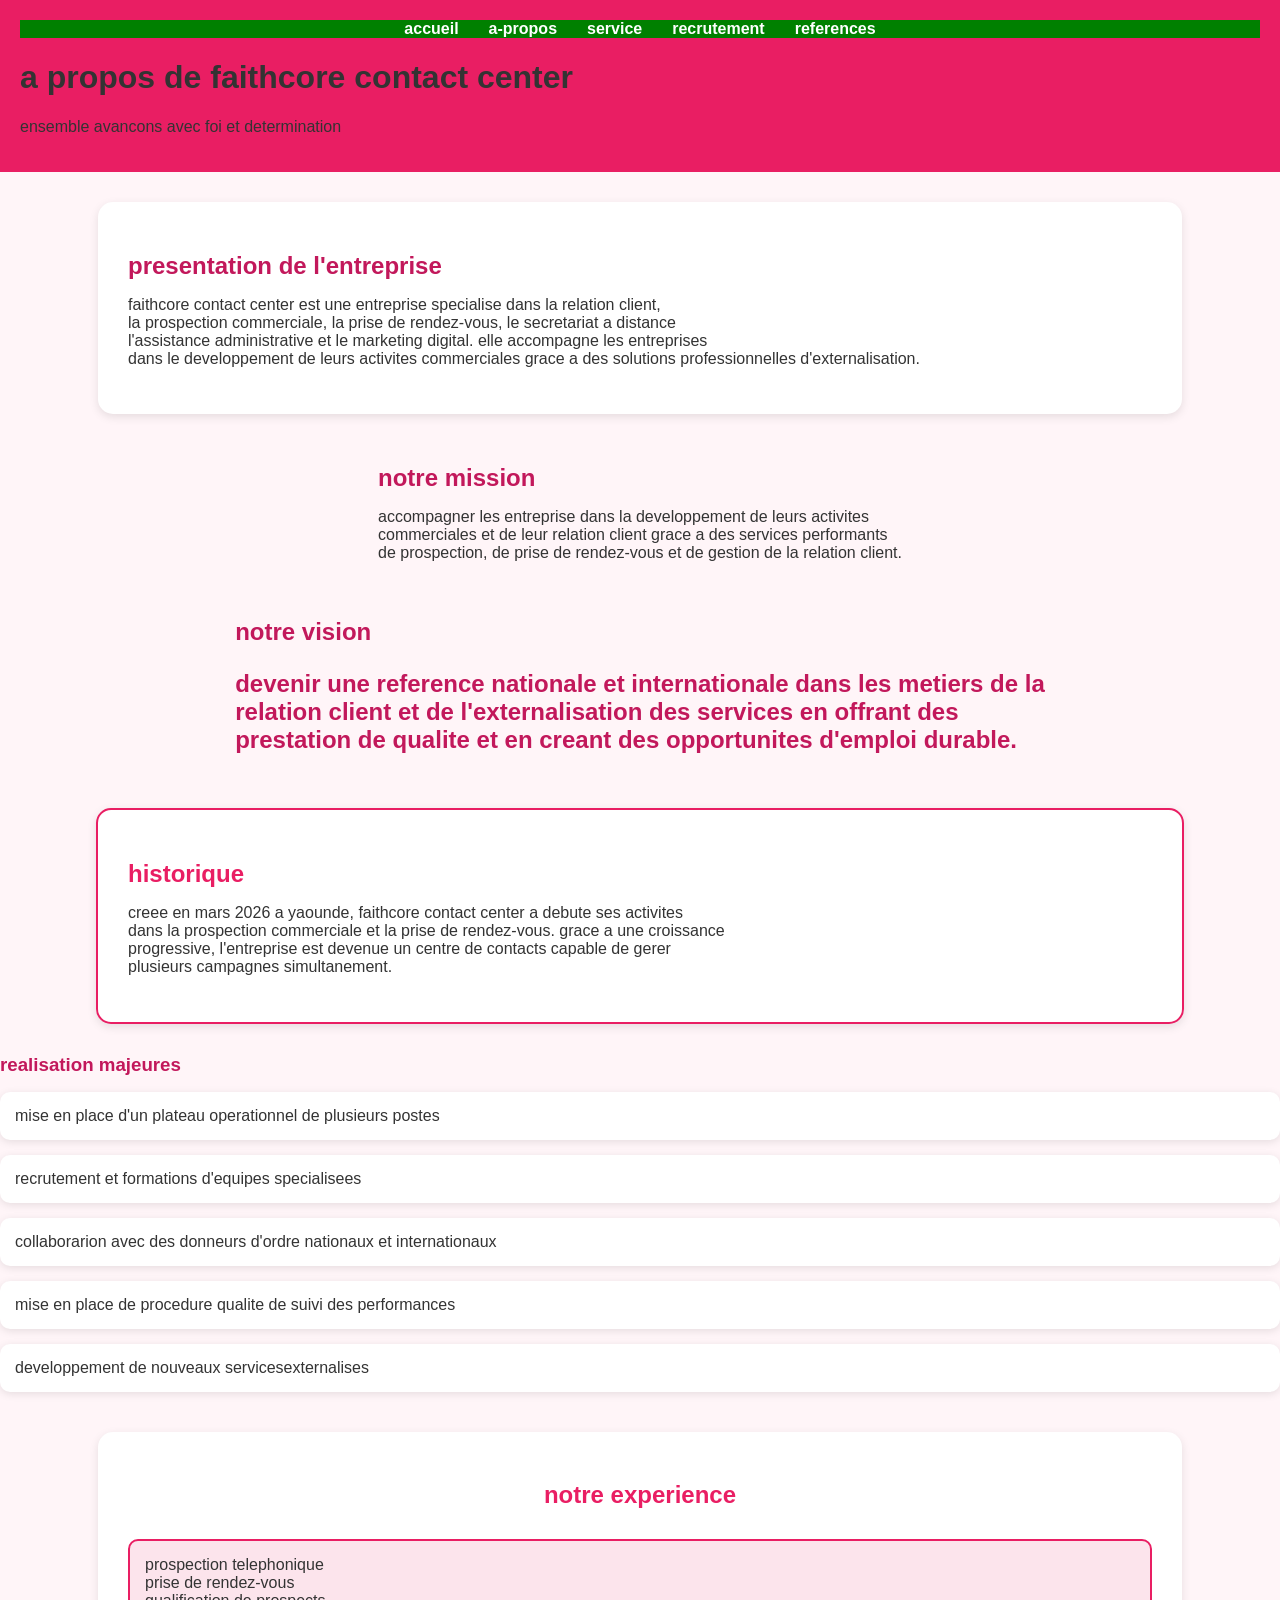
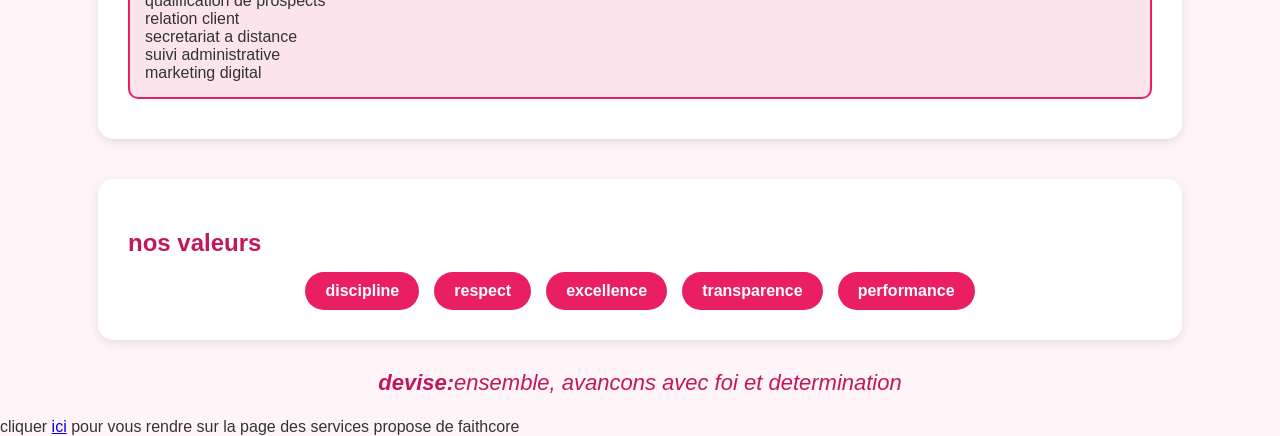
==== a-propos de faithcore.html @ dd64a045 "Add files via upload" ====
<!DOCTYPE html> 
	<html lang="fr">
		<head>
			<meta charset="utf-8">
			<title> a-propos de faithcore</title>
			<style>
				body{
					font-family:arial, sans-serifs;
					margin:0;
					background-color:#FFF5F8;
					color:#333;
				}
				
				header{
					background:#E91E63;
					padding:20px;
				}
				nav{
					display:flex;
					justify-content:center;
					gap:30px;
					background-color:green;
				}
				
				nav a{ 
					color:white;
					text-decoration:none;
					font-weight:bold;
					}
				nav a:hover{
					color:#FFD6E5; 
				}
				
				.hero-apropos{
					text-align:center;
					padding:80px 20px;
					background:linear-gradient(
						rgba(233,30,99,0.9),
						rgba(194,24,91,O.9)
					);
					color:white;
				}
				
				.hero-apropos h1{
					font-size:40px;
					margin-bottom:15px;
				}
				
				.hero-apropos p{
					font-size:18px;
				}
				
				.presentation,
				.historique,
				.expertise,
				.valeurs,
				.devise{
					background:white;
					margin:30px auto;
					padding:30px;
					width:80%;
					border-radius:15px;
					box-shadow:0 3px 10px rgba(0,0,0,0.1);
				}
				
				.presentation h2,
				.historique h2,
				.expertise h2,
				.valeurs h2,
				.devise h2{
					color:#C2185B;
					margin-bottom:15px;
				}
				
				.mission-vision{
					display:flex;
					flex-wrap:wrap;
					justify-content:center;
					gap:20px;
					width:80%;
					margin:30px auto;
				}
				
				h2{
					color:#C2185B;
					margin-bottom:15px;
				}
				
				h3{
					color:#C2185B;
					margin-bottom:10px;
				}
				
				ul{
					list-style:none;
					padding:0;
				}
				
				li{
					background:white;
					border:2px solid #91E63;
					border-radius:10px;
					padding:15px;
					margin-bottom:15px;
					box-shadow:0 2px 8px rgba(0,0,0,0.1);
				}
				
				.historique{
					background:white;
					width:80%;
					margin:30px auto;
					padding:30px;
					border-radius:15px;
					border:2px solid #E91E63;
					box-shadow:0 3px 10px rgba(0,0,0,0.1);
				} 
				
				.historique h2{
					color:#E91E63;
					margin-bottom:15px;
				}
				
				
				.box{
					flex:1;
					min-width:300px;
					background:white;
					padding:25px;
					border-radius:15px;
					box-shadow:0 3px 10px rgba(0,0,0,0.1);
				}
				
				.valeurs-box{
					display:flex;
					flex-wrap:wrap;
					gap:15px;
					justify-content:center;
				}
				
				.valeurs-box span{
					background:#E91E63;
					color:white;
					padding:10px 20px; 
					border-radius:20px;
					font-weight:bold;
				}
				
				.experience{
					width:80%;
					margin:40px auto;
					padding:30px;
					background:#FFF;
					border-radius:15px; 
					box-shadow:0 3px 10px rgba(0,0,0,0.1);
				}
				
				.experience h2{
					text-align:center;
					color:#E91E63;
					margin-bottom:30px;
				}
				
				.competences{
					background:#FCE4EC;
					border:2px solid #E91E63;
					border-radius:10px;
					padding:15px;
					margin:10px 0; 
				}
				
				
				
				footer{ 
					text-align:center;
				}
				
				footer p{
					font-size:22px;
					font-style:italic;
					color:#C2185B;
				}
				
				
					
			</style>
				
			
		</head> 
		
		<body> 
			<header>
				<nav>
						<a href="accueilfaithcore.html">accueil</a>
						<a href="a-propos de faithcore.html">a-propos</a>
						<a href="service-propose.html">service</a>
						<a href="recrutement.html">recrutement</a>
						<a href="references.html">references</a>
				</nav>
				<h1> a propos de faithcore contact center</h1> 
				<p> ensemble avancons avec foi et determination</p> 
			</header>
				<section class="presentation"> 
					<h2>presentation de l'entreprise</h2> 
					<p> 
						faithcore contact center est une entreprise specialise dans la relation client,<br>
						la prospection commerciale, la prise de rendez-vous, le secretariat a distance <br>
						l'assistance administrative et le marketing digital. elle accompagne les entreprises<br>
						dans le developpement de leurs activites commerciales grace a des solutions professionnelles d'externalisation. 
					</p> 
				</section>
					
				<section class="mission-vision">
					<div class="card"> 
						<h2>notre mission</h2> 
						<p>
							accompagner les entreprise dans la developpement de leurs activites <br>
							commerciales et de leur relation client grace a des services performants <br> 
							de prospection, de prise de rendez-vous et de gestion de la relation client.
						</p>
					</div>
					
					<div class="card"> 
						<h2>notre vision<h2> 
						<p>
							devenir une reference nationale et internationale dans les metiers de la <br> 
							relation client et de l'externalisation des services en offrant des <br>
							prestation de qualite et en creant des opportunites d'emploi durable. 
						</p>
					</div>
				</section>
				<section> 
					<section class="historique">
					<h2> historique</h2> 
					<p>
						creee en mars 2026 a yaounde, faithcore contact center a debute ses activites <br>
						dans la prospection commerciale et la prise de rendez-vous. grace a une croissance<br> 
						progressive, l'entreprise est devenue un centre de contacts capable de gerer <br>
						plusieurs campagnes simultanement. 
						
					</p>
					</section> 
					<h3>realisation majeures</h3>
						<ul>
							<li>mise en place d'un plateau operationnel de plusieurs postes</li>
							<li>recrutement et formations d'equipes specialisees</li>
							<li>collaborarion avec des donneurs d'ordre nationaux et internationaux</li>
							<li>mise en place de procedure qualite de suivi des performances</li>
							<li>developpement de nouveaux servicesexternalises</li>
						</ul>
				</section>
				<section class="experience">
					<h2>notre experience</h2> 
					<div class="competences">
						<div>prospection telephonique</div>
						<div>prise de rendez-vous</div>
						<div>qualification de prospects</div>
						<div>relation client</div>
						<div>secretariat a distance</div>
						<div>suivi administrative</div>
						<div>marketing digital</div>
					</div>
				</section> 
				
				<section class="valeurs">
					<h2>nos valeurs</h2>
					<div class="valeurs-box">
						<span>discipline</span>
						<span>respect</span>
						<span>excellence</span>
						<span>transparence</span>
						<span>performance</span>
					</div>
				</section>
			
				
				<footer> 
					<p><strong>devise:</strong>ensemble, avancons avec foi et determination</p>
				</footer> 
				<div class="prochain">cliquer <a href="service-propose.html">ici</a> pour vous rendre sur la page des services propose de faithcore </div>
									
									
		</body>
	</html>
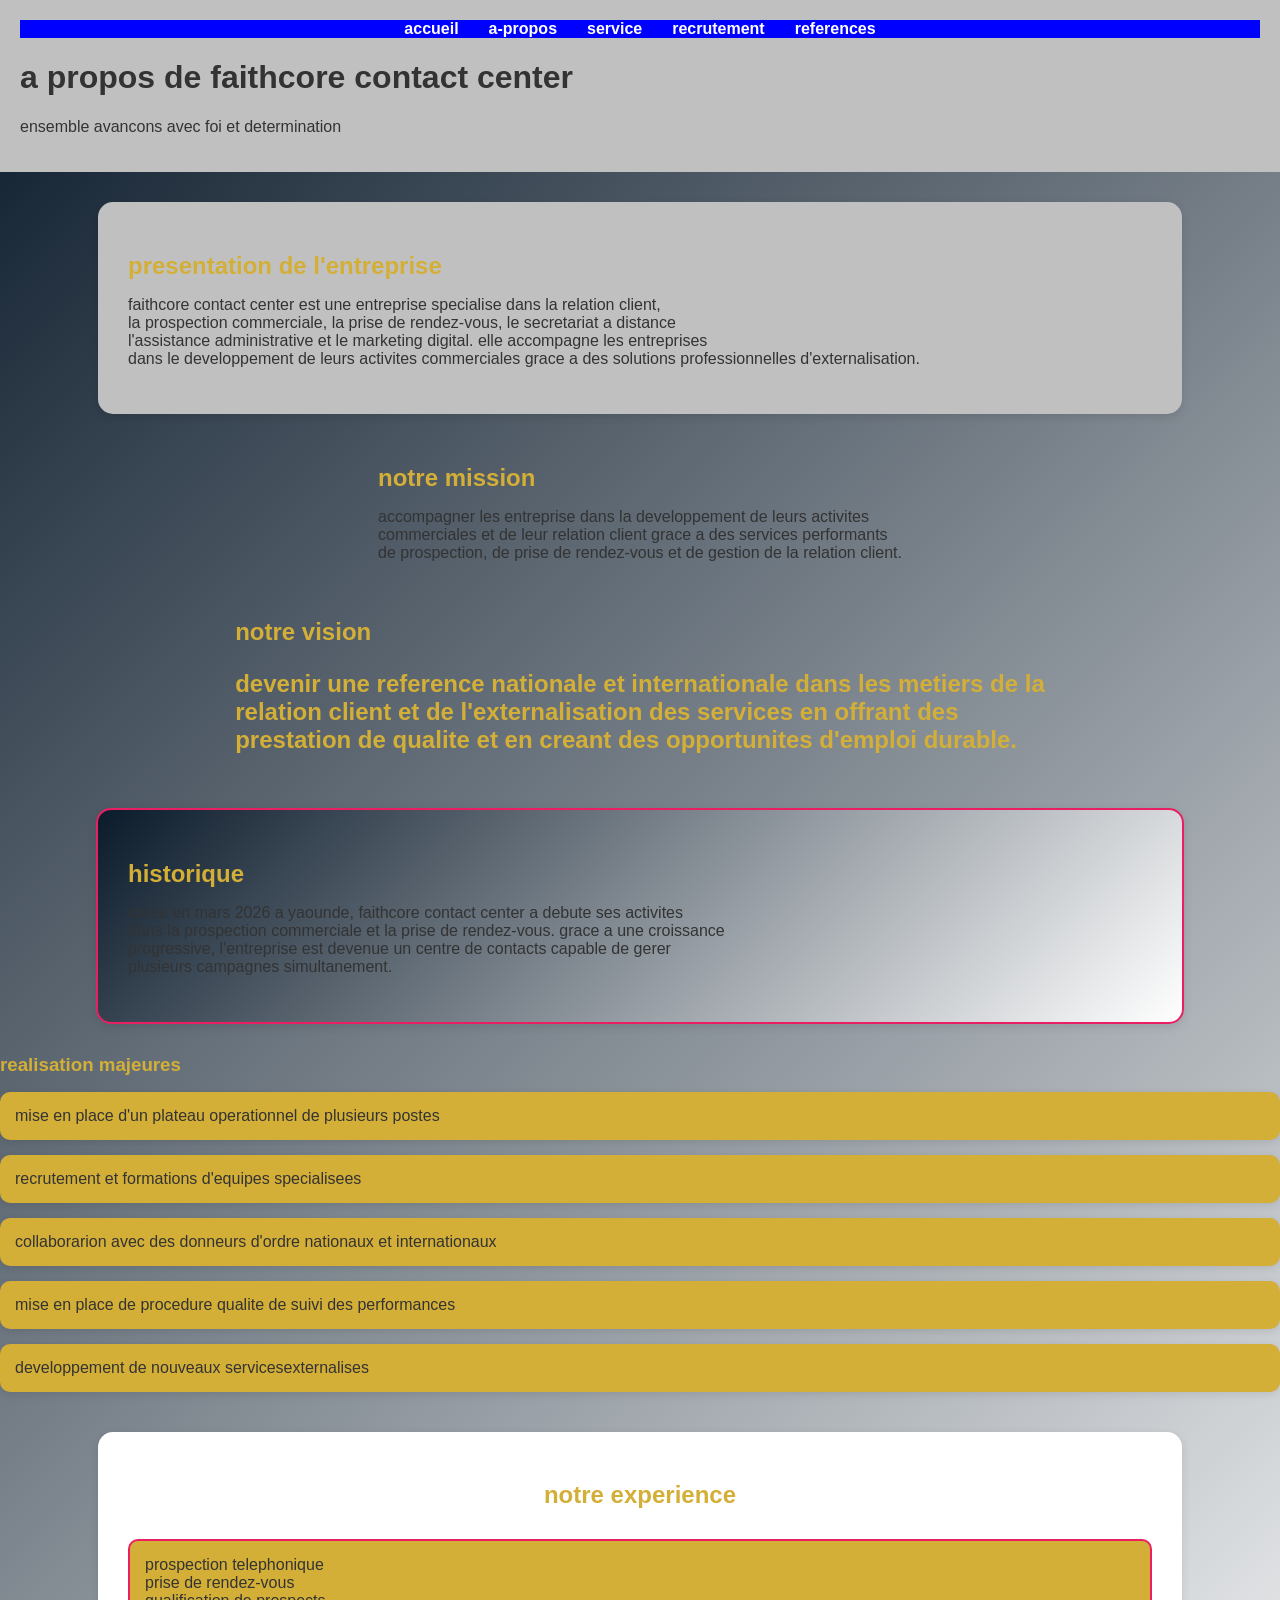
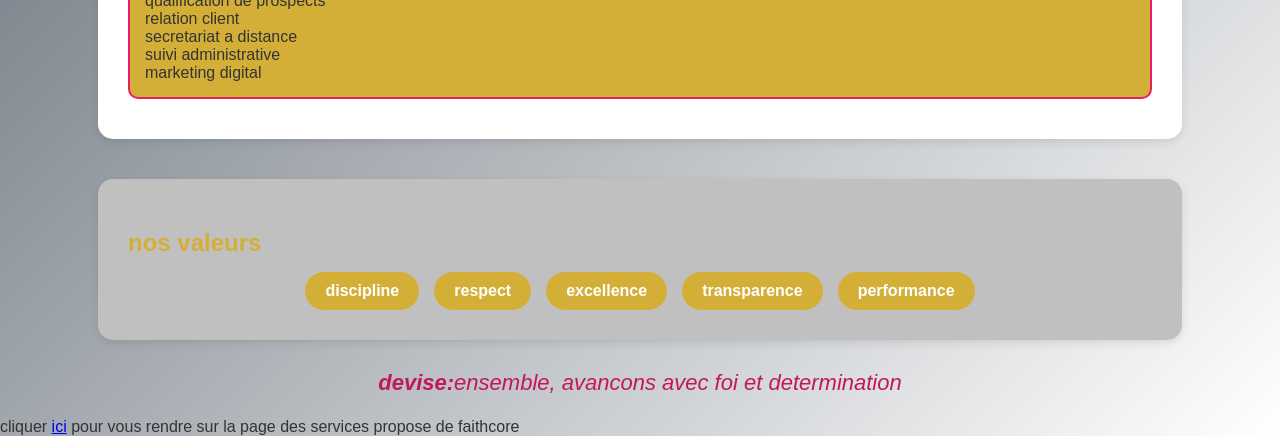
==== commit 78de24d4: "Add files via upload" ====
--- a/a-propos de faithcore.html
+++ b/a-propos de faithcore.html
@@ -7,19 +7,19 @@
 				body{
 					font-family:arial, sans-serifs;
 					margin:0;
-					background-color:#FFF5F8;
+					background:linear-gradient(135deg,#0b1b2b,#FFFFFF);
 					color:#333;
 				}
 				
 				header{
-					background:#E91E63;
+					background:#c0c0c0;
 					padding:20px;
 				}
 				nav{
 					display:flex;
 					justify-content:center;
 					gap:30px;
-					background-color:green;
+					background-color:blue;
 				}
 				
 				nav a{ 
@@ -55,7 +55,7 @@
 				.expertise,
 				.valeurs,
 				.devise{
-					background:white;
+					background:#c0c0c0;
 					margin:30px auto;
 					padding:30px;
 					width:80%;
@@ -68,7 +68,7 @@
 				.expertise h2,
 				.valeurs h2,
 				.devise h2{
-					color:#C2185B;
+					color:#d4af37;
 					margin-bottom:15px;
 				}
 				
@@ -82,12 +82,12 @@
 				}
 				
 				h2{
-					color:#C2185B;
+					color:#d4af37;
 					margin-bottom:15px;
 				}
 				
 				h3{
-					color:#C2185B;
+					color:#d4af37;
 					margin-bottom:10px;
 				}
 				
@@ -97,7 +97,7 @@
 				}
 				
 				li{
-					background:white;
+					background:#d4af37;
 					border:2px solid #91E63;
 					border-radius:10px;
 					padding:15px;
@@ -106,7 +106,7 @@
 				}
 				
 				.historique{
-					background:white;
+					background:linear-gradient(135deg,#0b1b2b,#FFFFFF);
 					width:80%;
 					margin:30px auto;
 					padding:30px;
@@ -116,7 +116,7 @@
 				} 
 				
 				.historique h2{
-					color:#E91E63;
+					color:#d4af37;
 					margin-bottom:15px;
 				}
 				
@@ -138,7 +138,7 @@
 				}
 				
 				.valeurs-box span{
-					background:#E91E63;
+					background:#d4af37;
 					color:white;
 					padding:10px 20px; 
 					border-radius:20px;
@@ -156,12 +156,12 @@
 				
 				.experience h2{
 					text-align:center;
-					color:#E91E63;
+					color:#d4af37;
 					margin-bottom:30px;
 				}
 				
 				.competences{
-					background:#FCE4EC;
+					background:#d4af37;
 					border:2px solid #E91E63;
 					border-radius:10px;
 					padding:15px;
